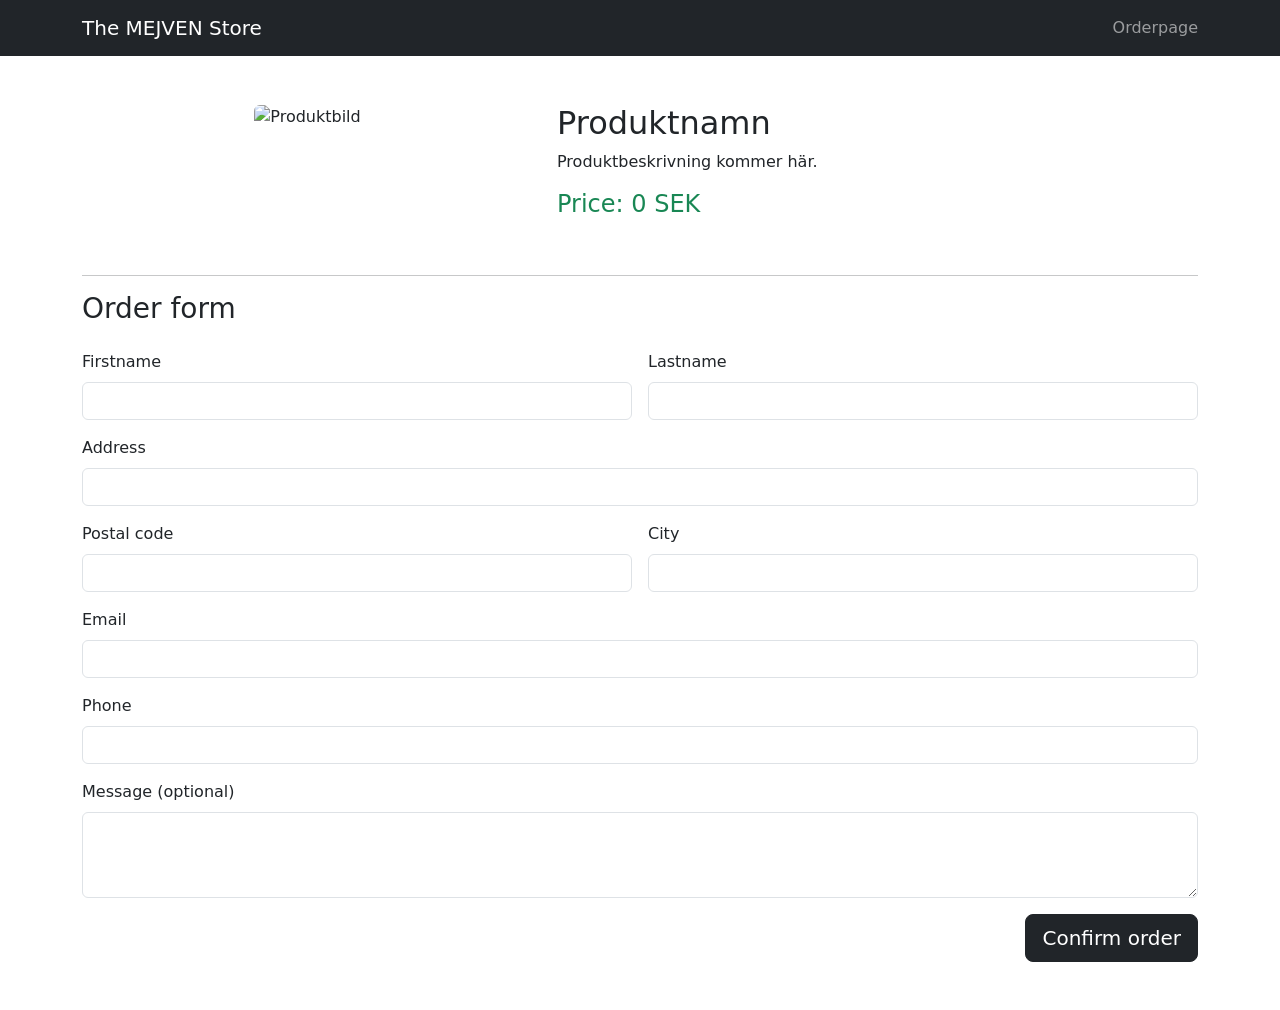
==== OrderPage.html @ 9d77e3d1 "Created id:s for the orderpage" ====
<!DOCTYPE html>
<html lang="sv">
<head>
    <meta charset="UTF-8">
    <meta name="viewport" content="width=device-width, initial-scale=1.0">
    <title>Order – The MEJVEN Store</title>

    <link rel="stylesheet" href="css/bootstrap.min.css">
    <link rel="stylesheet" href="StyleWebShop.css">
</head>
<body>

    <nav class="navbar navbar-expand navbar-dark bg-dark">
        <div class="container">
            <a href="https://jengoransson.github.io/WebshopGroupproject/" class="navbar-brand">The MEJVEN Store</a>
            <span class="navbar-text">Orderpage</span>
        </div>
    </nav>

    <div class="container my-5">

        <!-- Produktinfo (fylls i via JS) -->
        <div class="row mb-5">
            <div class="col-md-5 text-center">
                <img id="product-img" src="#" class="img-fluid rounded" alt="Produktbild">
            </div>

            <div class="col-md-7">
                <h2 id="product-name">Produktnamn</h2>
                <p id="product-description">Produktbeskrivning kommer här.</p>
                <h4 class="text-success" id="product-price">Price: 0 SEK</h4>
            </div>
        </div>

        <hr>

        <!-- Orderformulär -->
        <h3 class="mb-4">Order form</h3>

        <form id="order-form" class="row g-3 needs-validation" novalidate>

            <div class="col-md-6">
                <label class="form-label">Firstname</label>
                <input type="text" id="firstname" class="form-control" required>
                <div class="invalid-feedback">Firstname must be 2-50 characters.</div>
            </div>

            <div class="col-md-6">
                <label class="form-label">Lastname</label>
                <input type="text" id="lastname" class="form-control" required>
                <div class="invalid-feedback">Lastname must be 2-50 characters.</div>
            </div>

            <div class="col-12">
                <label class="form-label">Address</label>
                <input type="text" id="address" class="form-control" required>
                <div class="invalid-feedback">Address must be 2-50 characters.</div>
            </div>

            <div class="col-md-6">
                <label class="form-label">Postal code</label>
                <input type="text" id="postal" class="form-control" required>
                <div class="invalid-feedback">Postal code must be exactly 5 digits.</div>
            </div>

            <div class="col-md-6">
                <label class="form-label">City</label>
                <input type="text" id="city" class="form-control" required>
                <div class="invalid-feedback">City must be 2-20 characters.</div>
            </div>

            <div class="col-12">
                <label class="form-label">Email</label>
                <input type="email" id="email" class="form-control" required>
                <div class="invalid-feedback">Enter a valid email (max 50 characters).</div>
            </div>

            <div class="col-12">
                <label class="form-label">Phone</label>
                <input type="text" id="phone" class="form-control">
                <div class="invalid-feedback">Phone may contain digits, (), - and max 20 characters.</div>
            </div>
            

            <div class="col-12">
                <label class="form-label">Message (optional)</label>
                <textarea class="form-control" rows="3"></textarea>
            </div>

            <div class="col-12 text-end">
                <button type="submit" class="btn btn-dark btn-lg">Confirm order</button>
            </div>

        </form>
        
        <div class="modal fade" id="orderModal" tabindex="-1">
            <div class="modal-dialog">
                <div class="modal-content">
                    <div class="modal-header">
                        <h5 class="modal-title">Order received</h5>
                    </div>
                
                <div class="modal-body"> Your order succeeded! Thank you for your order. <br> / The MEJVEN Team
                </div>
                <div class="modal-footer">
            <button class="btn btn-dark" data-bs-dismiss="modal">Close</button>
        </div>
    </div>
</div>
</div>
</div>

    <script src="js/bootstrap.bundle.min.js"></script>
    <script src="main.js"></script>
</body>
</html>
---- StyleWebShop.css ----
.header-text {
    font-family: system-ui, -apple-system, "Segoe UI", Roboto, Helvetica, Arial, sans-serif;
}

.product-img {
    height: 140px !important;     /* gör bilden mindre */
    width: 100% !important;       /* fyller cardens bredd */
    object-fit: contain !important; /* behåller hela bilden */
    background-color: #fff;       /* valfritt, men snyggt om bilden inte fyller hela ytan */
    padding: 5px;                 /* valfritt, ger lite luft runt bilden */
}
.hero-text {
    background: rgba(0, 0, 0, 0.55); /* svart transparent */
    padding: 15px 25px;              /* luft runt texten */
    border-radius: 8px;              /* rundade hörn (valfritt men snyggt) */
}
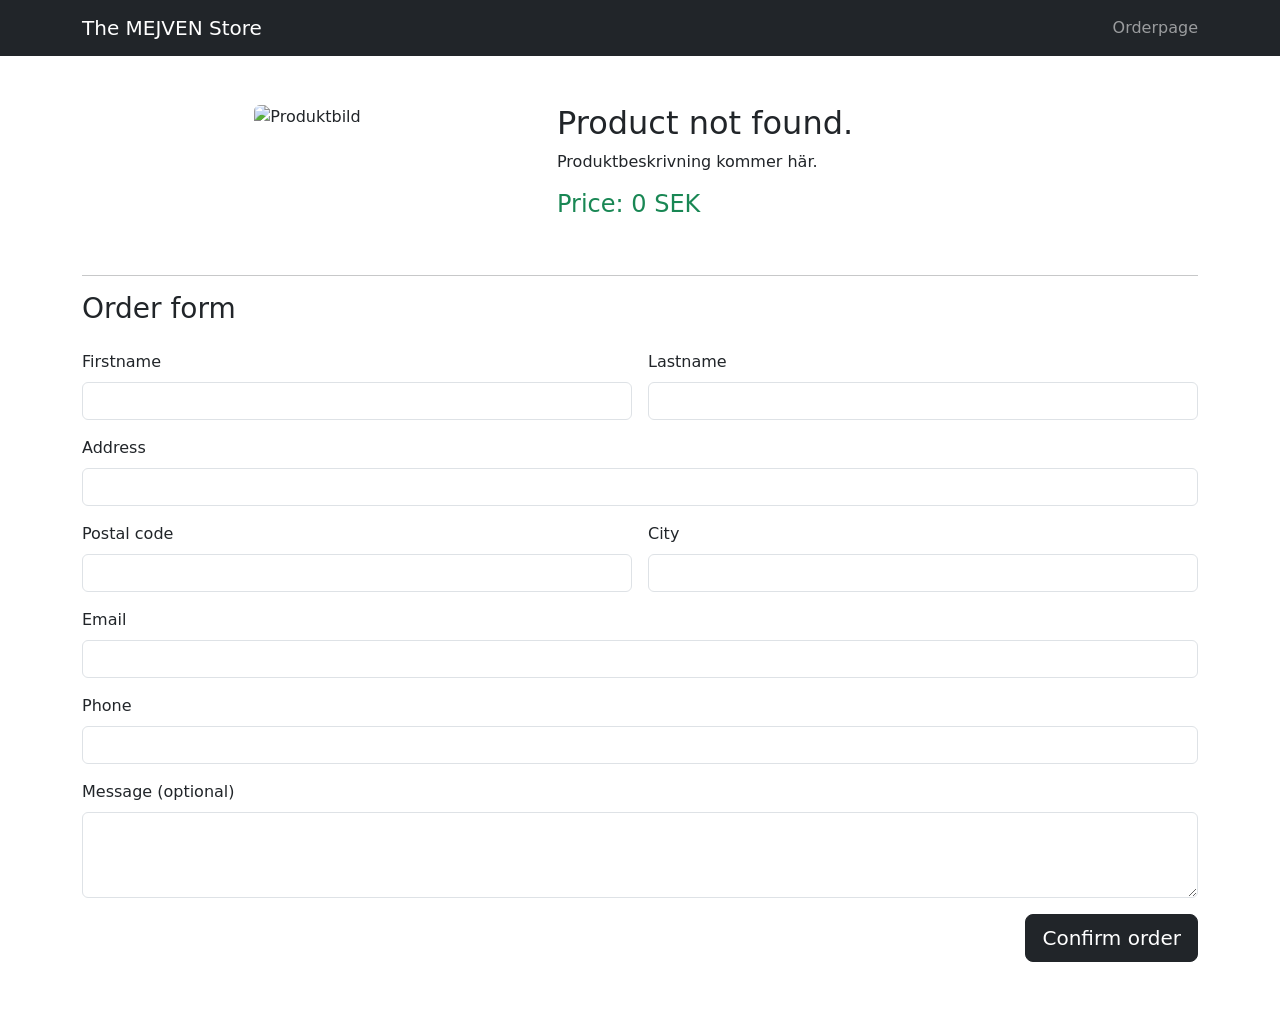
==== commit 898a60d0: "commit" ====
--- a/OrderPage.html
+++ b/OrderPage.html
@@ -111,6 +111,6 @@
 </div>
 
     <script src="js/bootstrap.bundle.min.js"></script>
-    <script src="main.js"></script>
+    <script src="OrderPage.js"></script>
 </body>
 </html>
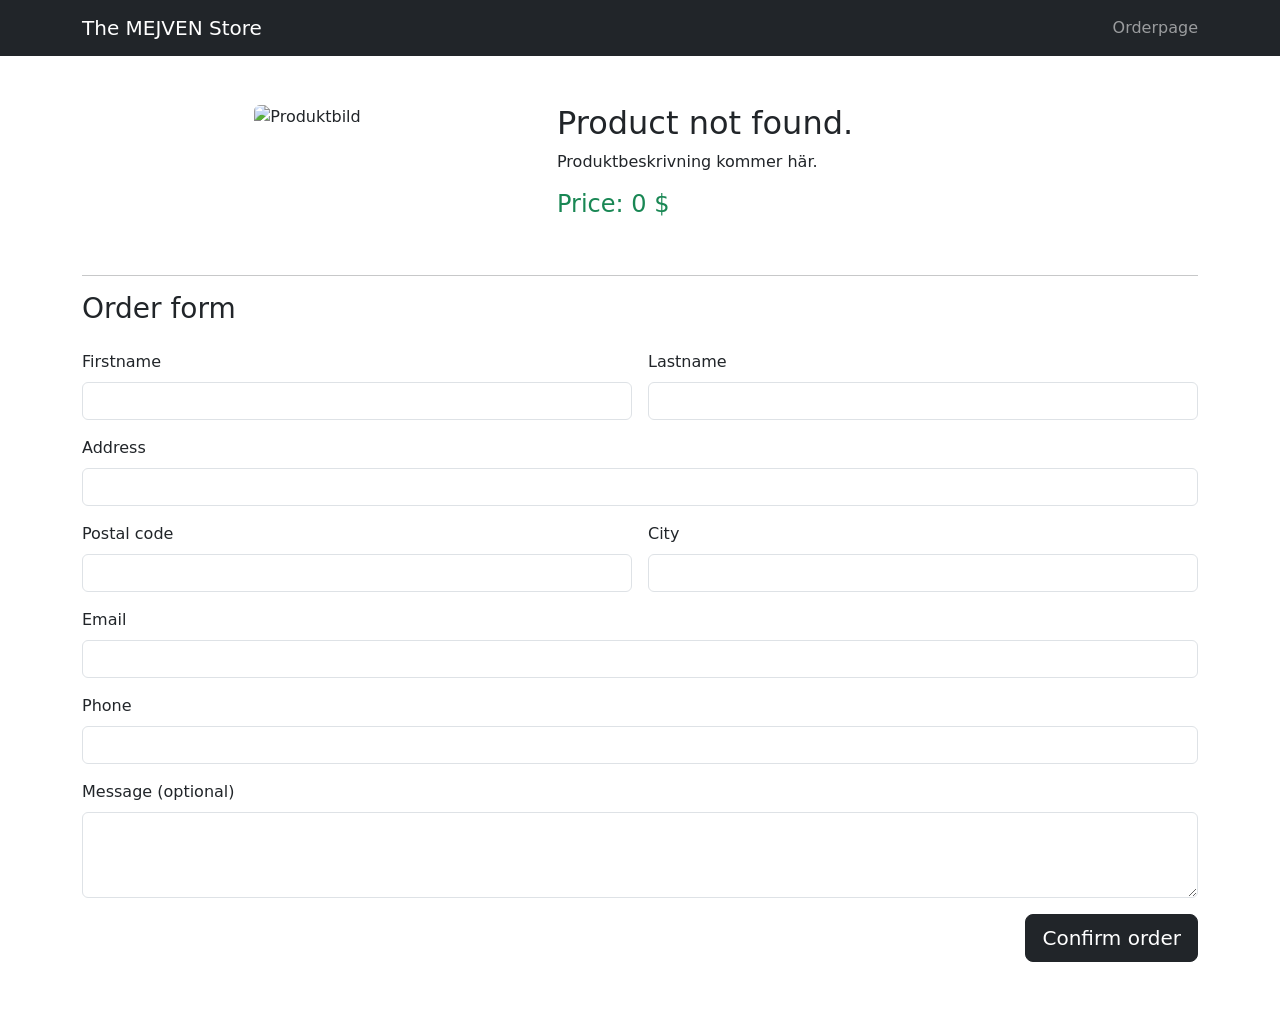
==== commit bac11d15: "Some small final changes, from SEK to $ and removed some comments" ====
--- a/OrderPage.html
+++ b/OrderPage.html
@@ -19,7 +19,7 @@
 
     <div class="container my-5">
 
-        <!-- Produktinfo (fylls i via JS) -->
+        <!-- Produktinfo -->
         <div class="row mb-5">
             <div class="col-md-5 text-center">
                 <img id="product-img" src="#" class="img-fluid rounded" alt="Produktbild">
@@ -28,7 +28,7 @@
             <div class="col-md-7">
                 <h2 id="product-name">Produktnamn</h2>
                 <p id="product-description">Produktbeskrivning kommer här.</p>
-                <h4 class="text-success" id="product-price">Price: 0 SEK</h4>
+                <h4 class="text-success" id="product-price">Price: 0 $</h4>
             </div>
         </div>
 
@@ -102,13 +102,15 @@
                 
                 <div class="modal-body"> Your order succeeded! Thank you for your order. <br> / The MEJVEN Team
                 </div>
+
                 <div class="modal-footer">
-            <button class="btn btn-dark" data-bs-dismiss="modal">Close</button>
+                  <button class="btn btn-dark" data-bs-dismiss="modal">Close</button>
+                </div>
+            </div>
         </div>
     </div>
 </div>
-</div>
-</div>
+
 
     <script src="js/bootstrap.bundle.min.js"></script>
     <script src="OrderPage.js"></script>
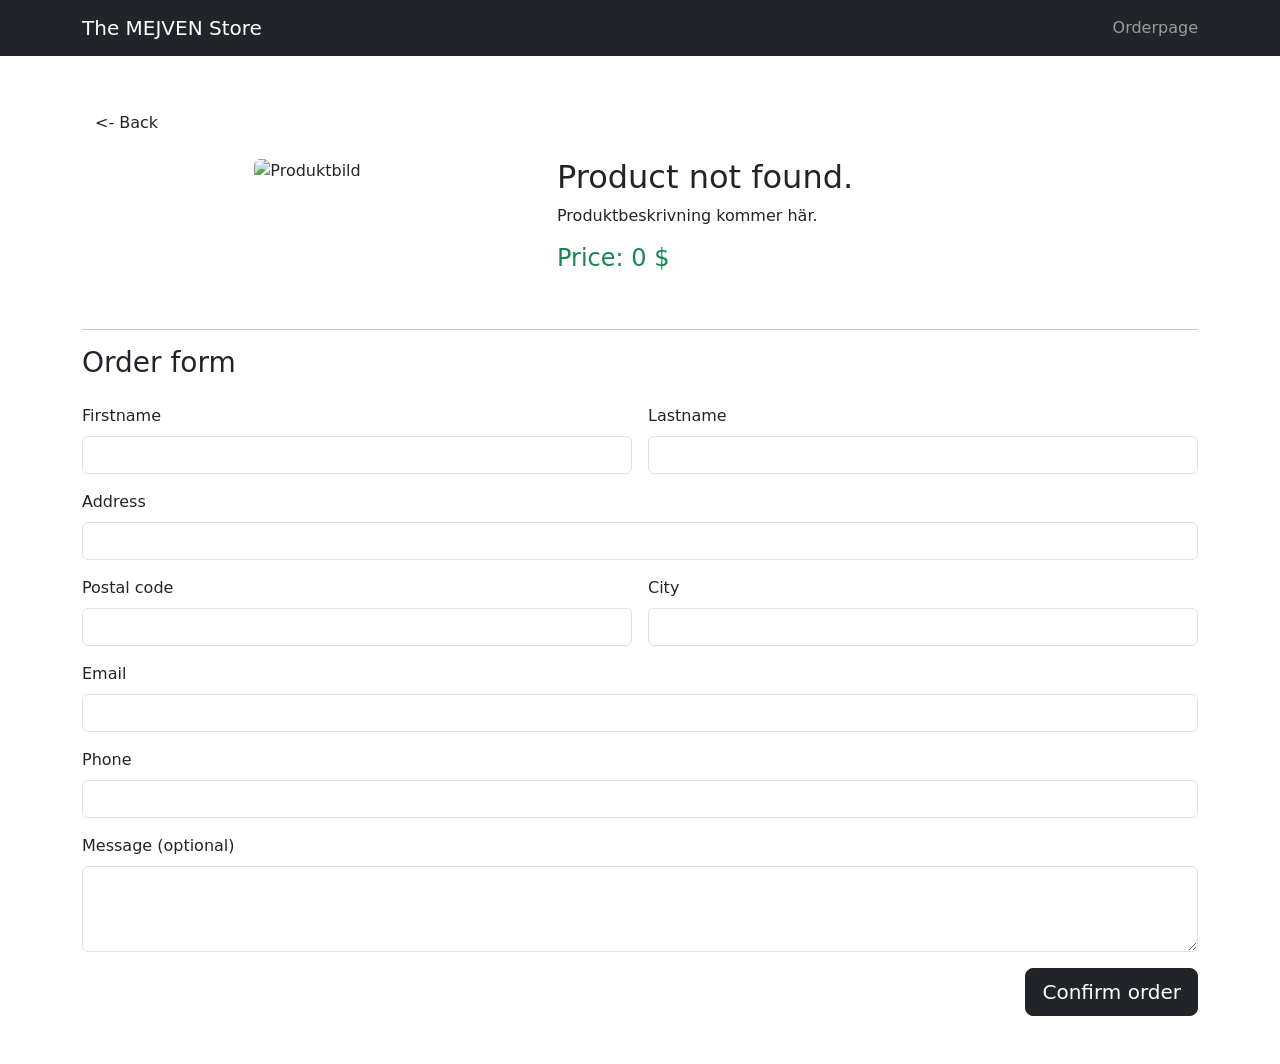
==== commit d179e17b: "commit" ====
--- a/OrderPage.html
+++ b/OrderPage.html
@@ -19,7 +19,7 @@
 
     <div class="container my-5">
 
-        <!-- Produktinfo -->
+        <a href="Productpage.html" class = "btn btn_secondary mb-3"><- Back</a>
         <div class="row mb-5">
             <div class="col-md-5 text-center">
                 <img id="product-img" src="#" class="img-fluid rounded" alt="Produktbild">
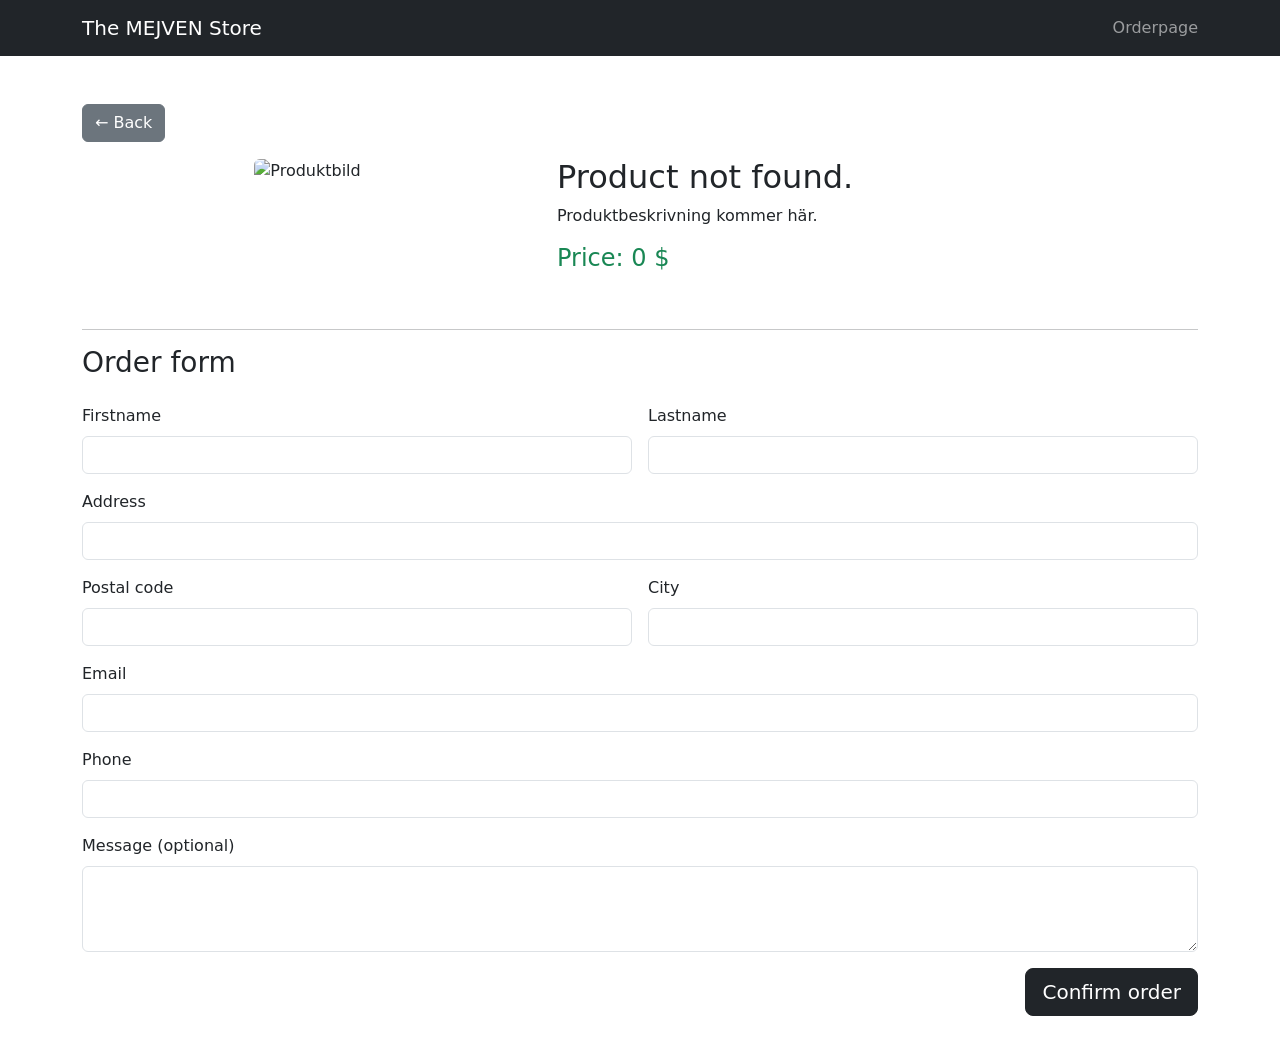
==== commit a4a04a4a: "commit" ====
--- a/OrderPage.html
+++ b/OrderPage.html
@@ -19,7 +19,7 @@
 
     <div class="container my-5">
 
-        <a href="Productpage.html" class = "btn btn_secondary mb-3"><- Back</a>
+        <a href="ProductPage.html" class="btn btn-secondary mb-3">← Back</a>
         <div class="row mb-5">
             <div class="col-md-5 text-center">
                 <img id="product-img" src="#" class="img-fluid rounded" alt="Produktbild">
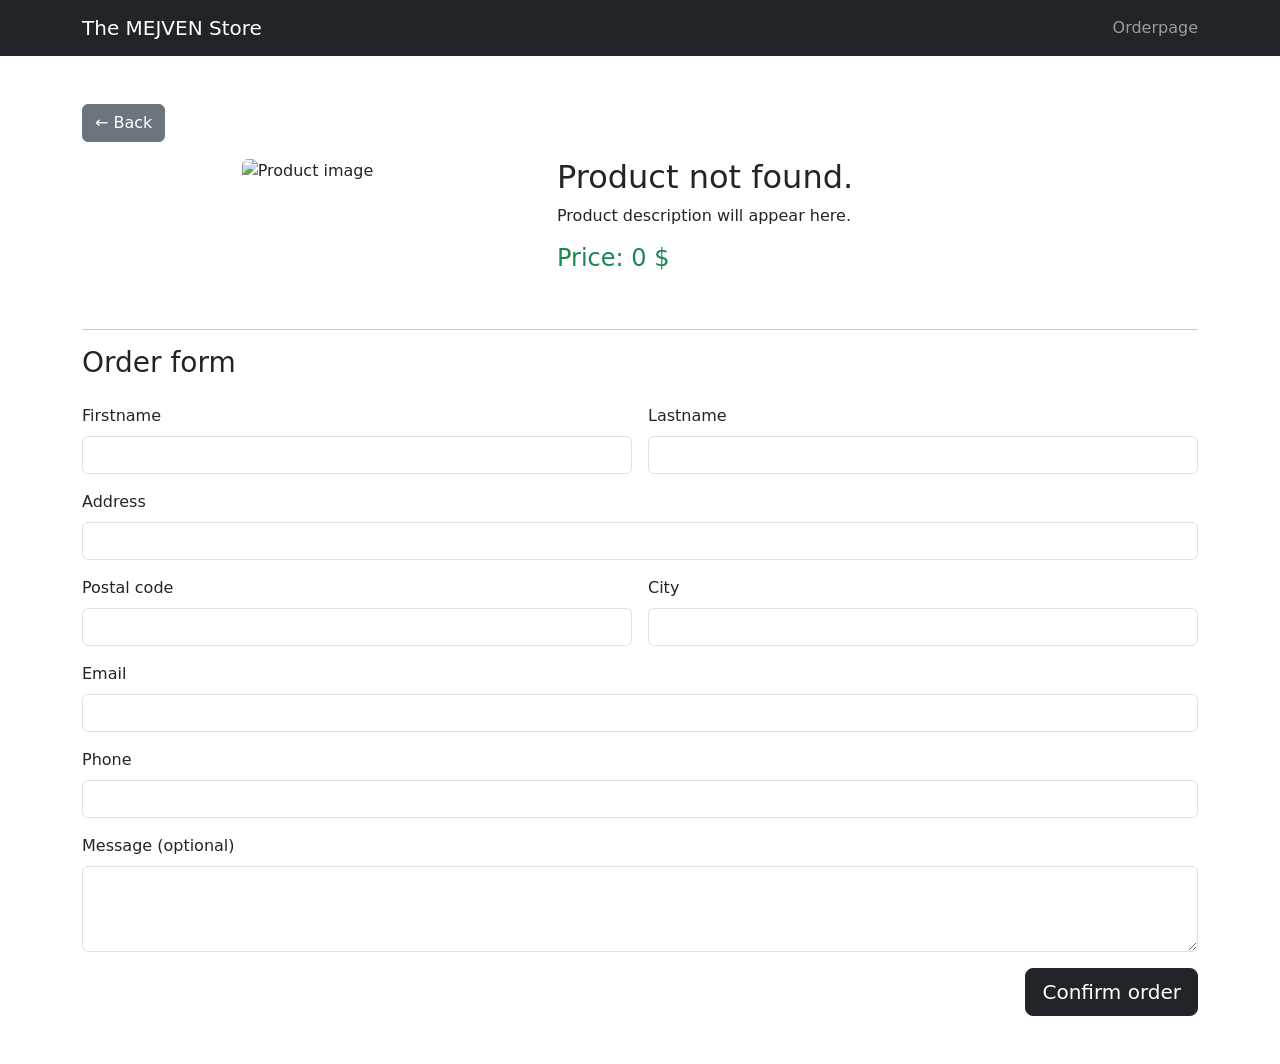
==== commit fce0fe5b: "commit" ====
--- a/OrderPage.html
+++ b/OrderPage.html
@@ -1,5 +1,5 @@
 <!DOCTYPE html>
-<html lang="sv">
+<html lang="en">
 <head>
     <meta charset="UTF-8">
     <meta name="viewport" content="width=device-width, initial-scale=1.0">
@@ -19,15 +19,15 @@
 
     <div class="container my-5">
 
-        <a href="ProductPage.html" class="btn btn-secondary mb-3">← Back</a>
+        <a href="Productpage.html" class="btn btn-secondary mb-3">← Back</a>
         <div class="row mb-5">
             <div class="col-md-5 text-center">
-                <img id="product-img" src="#" class="img-fluid rounded" alt="Produktbild">
+                <img id="product-img" src="#" class="img-fluid rounded" alt="Product image">
             </div>
 
             <div class="col-md-7">
-                <h2 id="product-name">Produktnamn</h2>
-                <p id="product-description">Produktbeskrivning kommer här.</p>
+                <h2 id="product-name">Product name</h2>
+                <p id="product-description">Product description will appear here.</p>
                 <h4 class="text-success" id="product-price">Price: 0 $</h4>
             </div>
         </div>
